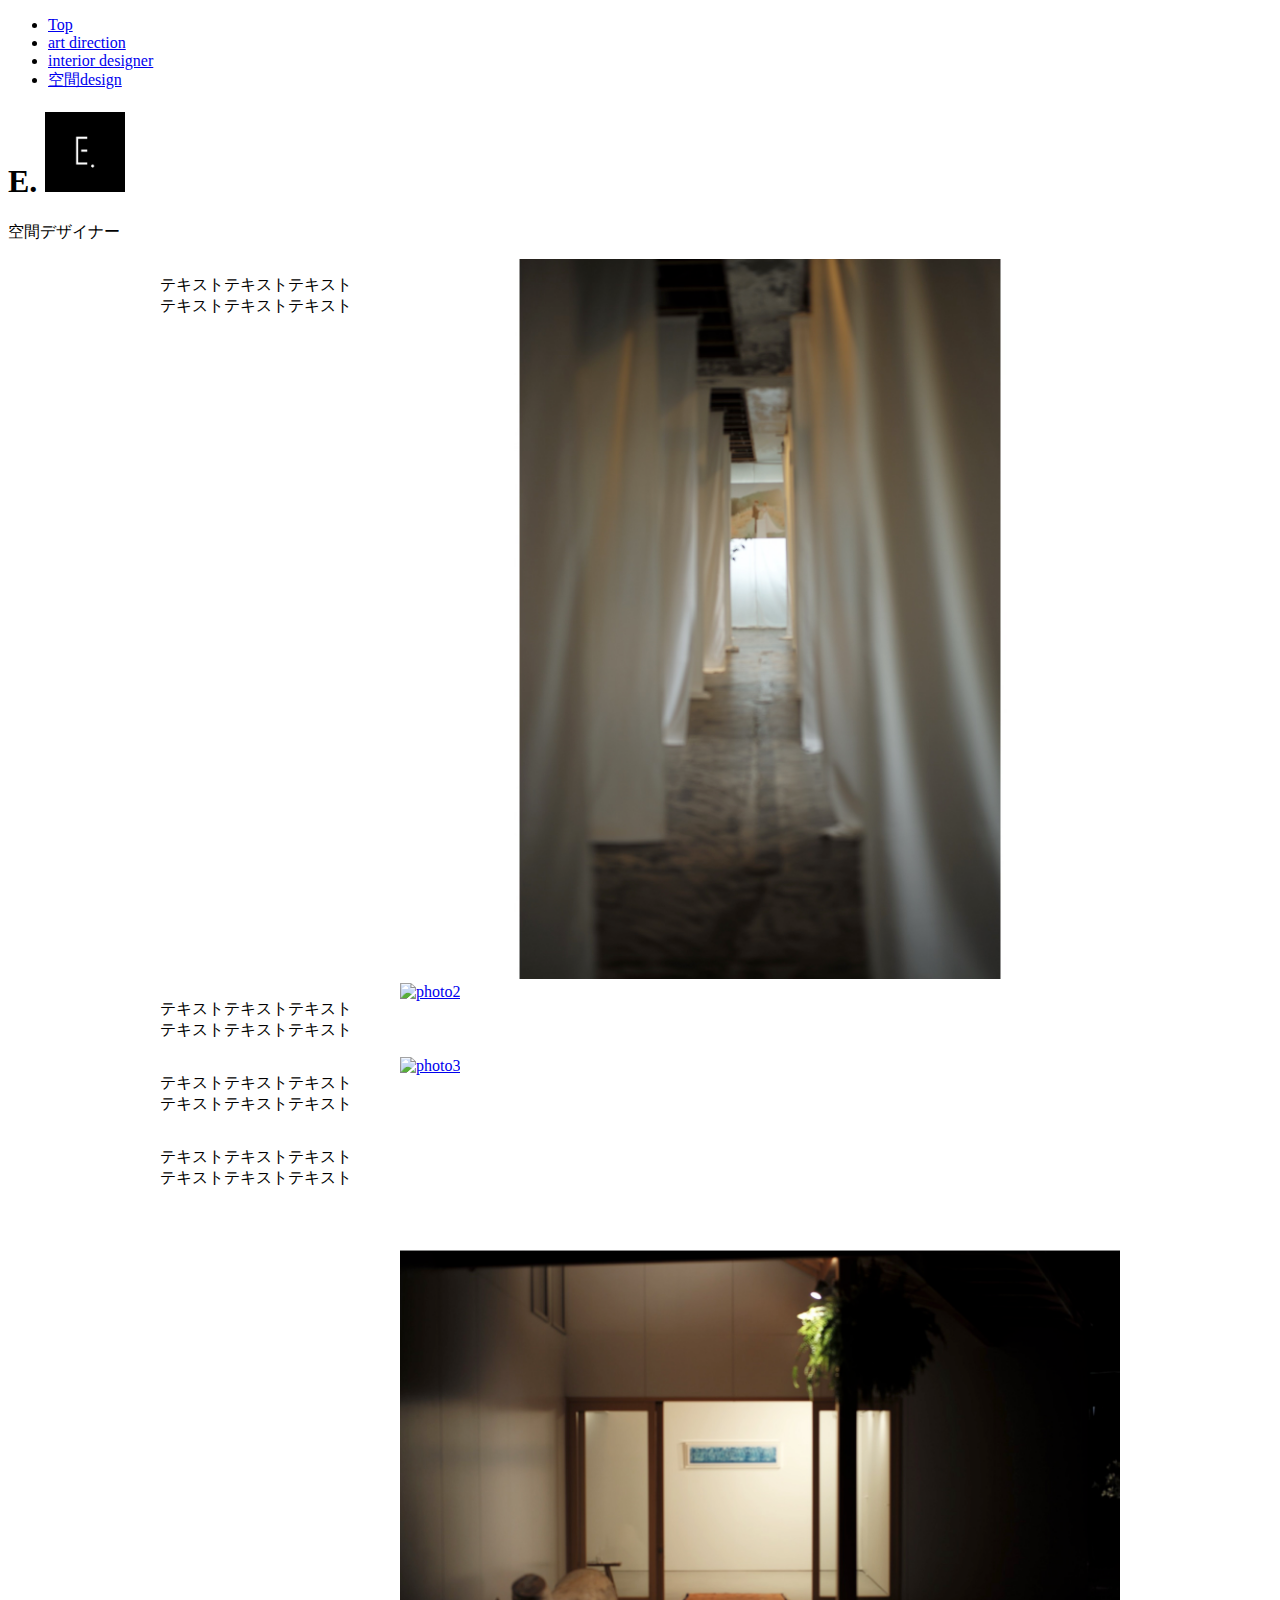
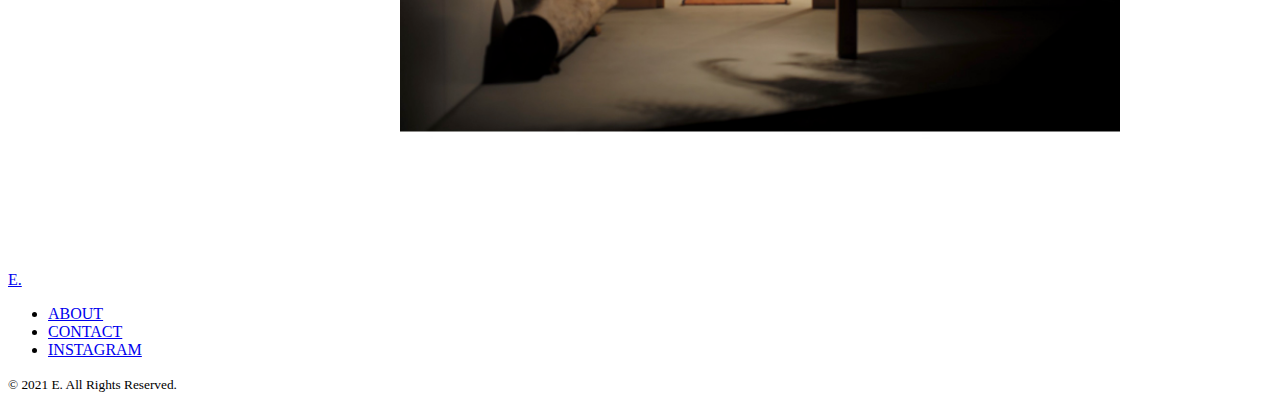
==== index.html @ 5dce8f26 "first-commit" ====
<!DOCTYPE html>
<html lang="ja">
<head>
  <meta charset="UTF-8">
  <meta http-equiv="X-UA-Compatible" content="IE=edge">
  <meta name="viewport" content="width=device-width, initial-scale=1.0">
  <title>E.</title>
  <link rel="stylesheet" href="https://unpkg.com/ress/dist/ress.min.css">
  <link rel="stylesheet" href="css/style.css">
  <link rel="stylesheet" href="css/pure-drawer-new.css">
</head>
<body>
  <header id="header">
    <div class="h-container">
      <nav class="header-nav">
        <ul>
          <li>
            <a href="#">Top</a>
          </li>
          <li>
            <a href="#">art direction</a>
          </li>
          <li>
            <a href="#">interior designer</a>
          </li>
          <li>
            <a href="#">空間design</a>
          </li>
        </ul>
      </nav>
    </div>
  </header>
  <!-- ・/.header -->

  <main id="main">
    <div class="logo-container">
      <h1 class="logo">
        <span class="screen-reader-text">E.</span>
        <a href="index.html"><img src="images/top/logo.png" alt="E." width="80px"></a>
      </h1>
    </div>
    <section class="main-wrap">
      <div class="main-container">
        <div class="occupation_location">
          <p class="occupation">
            空間デザイナー
          </p>
        </div>
        <div class="main-item-container">
          <div class="main-item">
            <p class=product-text>
              テキストテキストテキスト
              <br>
              <span>テキストテキストテキスト</span>
            </p>
            <div class="main-photo">
              <a href="#">
                <img src="images/E.01.png" alt="photo1" width="100%">
              </a>
            </div>
          </div>
          <div class="main-item">
            <p class=product-text>
              テキストテキストテキスト
              <br>
              <span>テキストテキストテキスト</span>
            </p>
            <div class="main-photo">
              <a href="#">
                <img src="images/E.02.png" alt="photo2" width="100%">
              </a>
            </div>
          </div>
          <div class="main-item">
            <p class=product-text>
              テキストテキストテキスト
              <br>
              <span>テキストテキストテキスト</span>
            </p>
            <div class="main-photo">
              <a href="#">
                <img src="images/E.03.png" alt="photo3" width="100%">
              </a>
            </div>
          </div>
          <div class="main-item">
            <p class=product-text>
              テキストテキストテキスト
              <br>
              <span>テキストテキストテキスト</span>
            </p>
            <div class="main-photo">
              <a href="#">
                <img src="images/E.04.png" alt="photo4" width="100%">
              </a>
            </div>
          </div>
        </div>
      </div>
    </section>
  </main>
  <!-- ・/.main -->

  <footer id="footer">
    <div class="gallery-information">
      <div class="footer-left">
        <p class="title">
          <a href="index.html">E.</a>
        </p>
      </div>
      <div class="footer-right">
        <ul class="footer-nav">
          <li>
            <a href="#">ABOUT</a>
          </li>
          <li>
            <a href="#">CONTACT</a>
          </li>
          <li>
            <a href="#">INSTAGRAM</a>
          </li>
        </ul>
        <p class="copyright"><small>&copy; 2021 E. All Rights Reserved.</small></p>
      </div>
    </div>
  </footer>
</body>
</html>
---- css/style.css ----
.main-item{
  overflow: hidden;
  margin: 0 auto;
  width: 960px;
}

.product-text{
  float: left;
  width: 25%;
  background-color: #fff;
}

.main-photo{
  float: right;
  width: 75%;
  background-color: #fff;
}
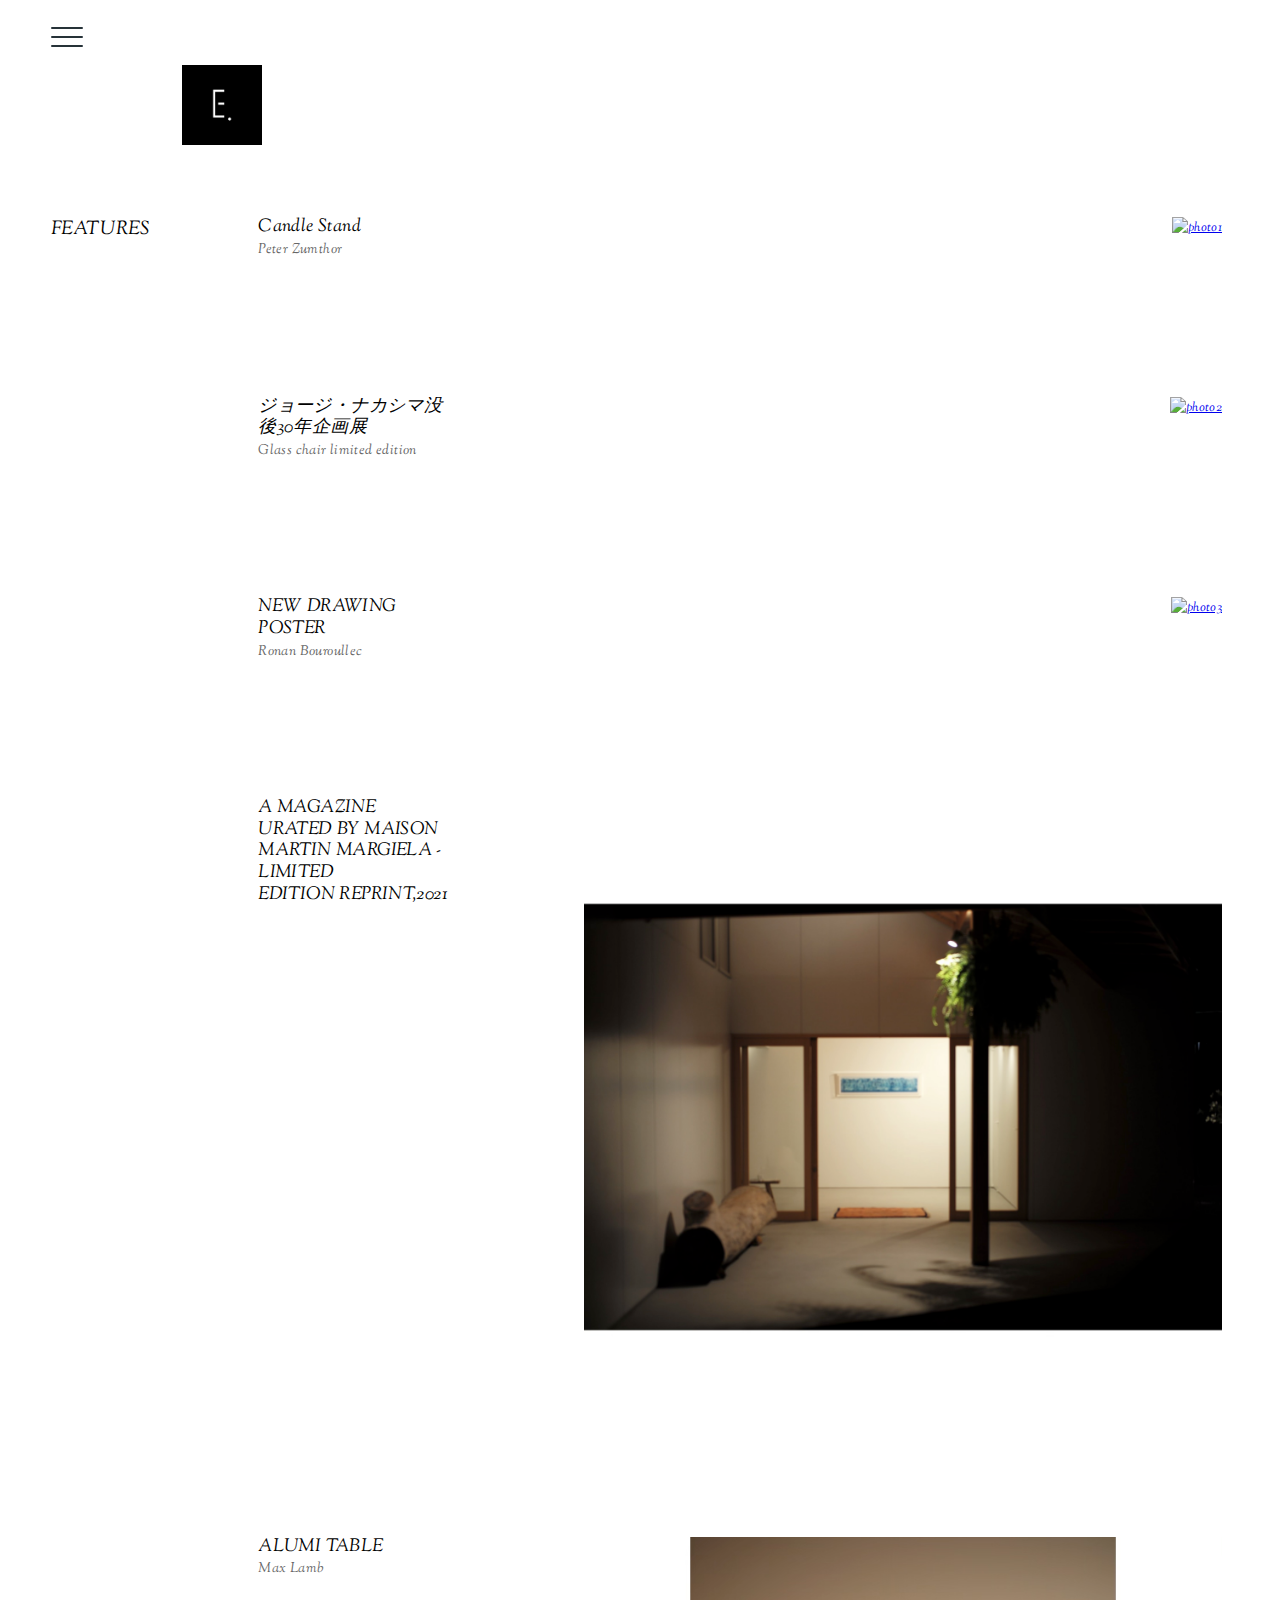
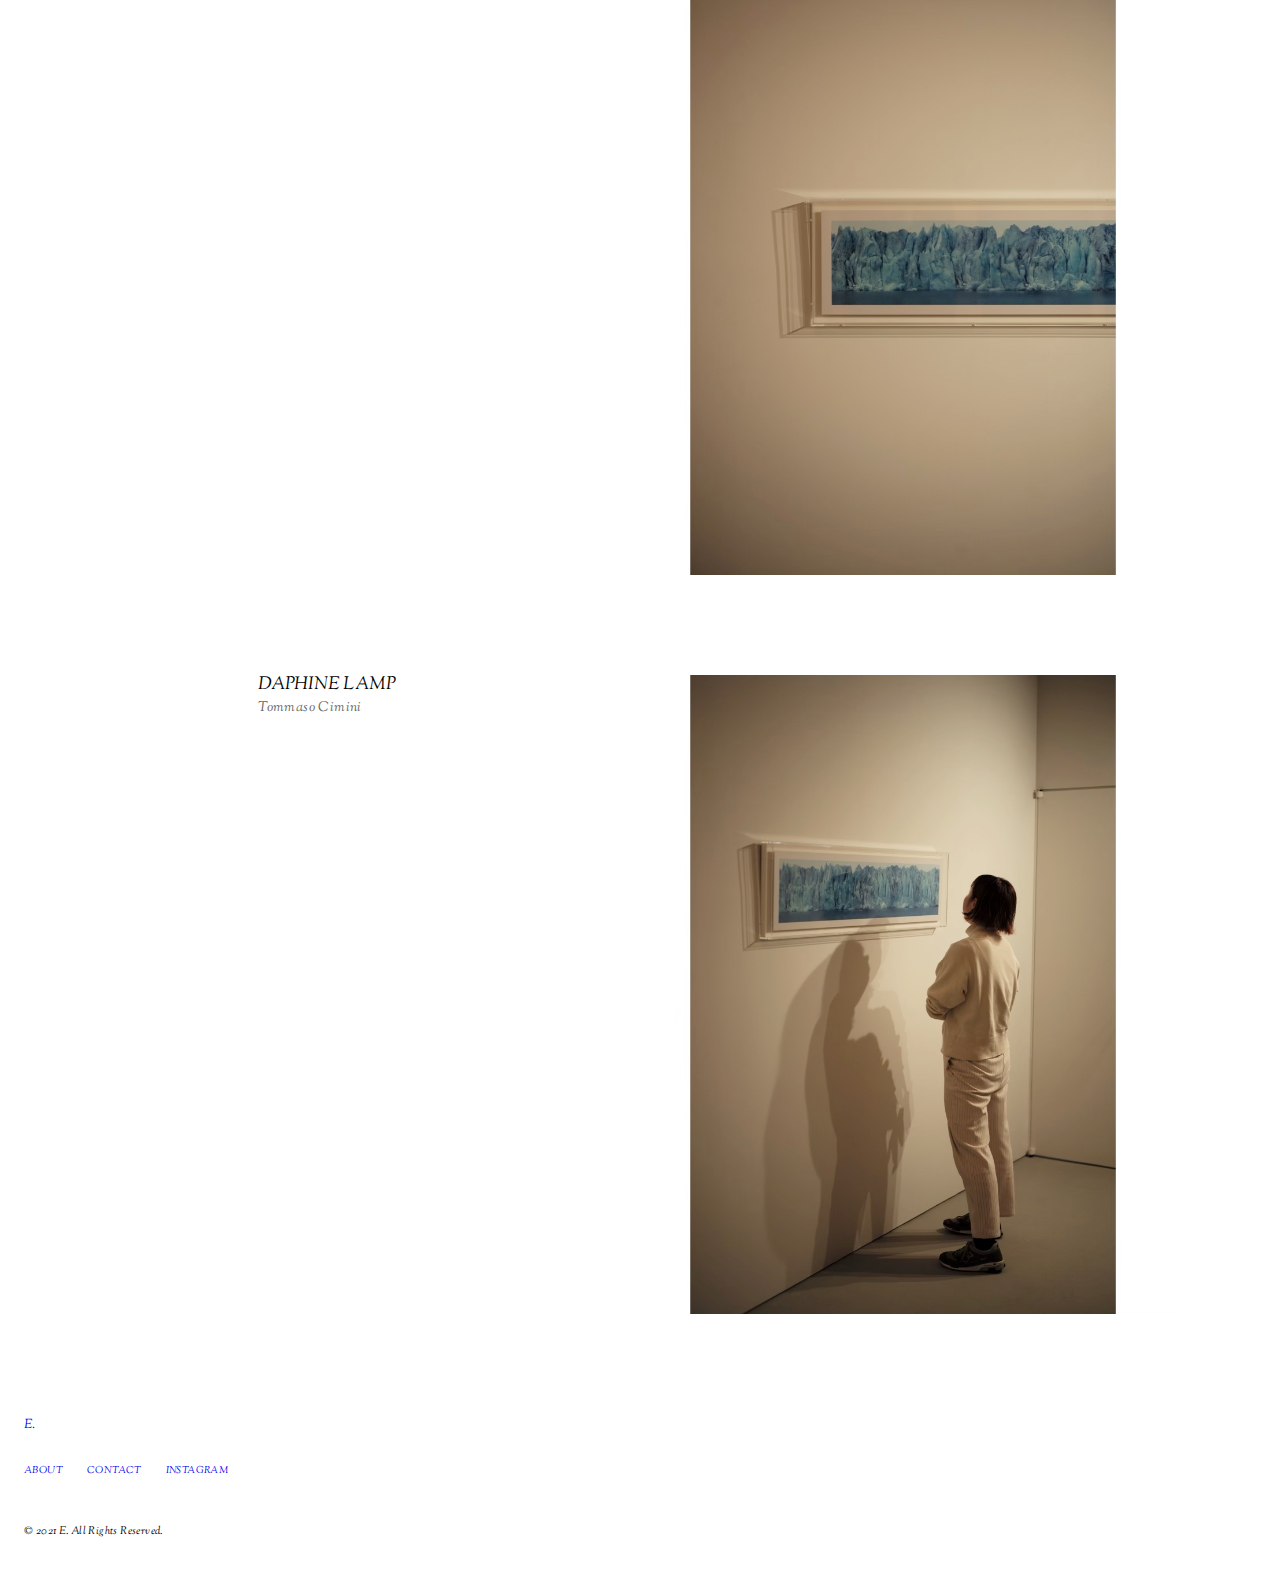
==== commit b69c52f6: "TOPページ作成開始" ====
--- a/index.html
+++ b/index.html
@@ -7,24 +7,32 @@
   <title>E.</title>
   <link rel="stylesheet" href="https://unpkg.com/ress/dist/ress.min.css">
   <link rel="stylesheet" href="css/style.css">
-  <link rel="stylesheet" href="css/pure-drawer-new.css">
+  <link rel="preconnect" href="https://fonts.googleapis.com">
+  <link rel="preconnect" href="https://fonts.gstatic.com" crossorigin>
+  <link href="https://fonts.googleapis.com/css2?family=Sorts+Mill+Goudy&display=swap" rel="stylesheet">
 </head>
 <body>
-  <header id="header">
+  <header class="header">
     <div class="h-container">
       <nav class="header-nav">
-        <ul>
+        <button type="button" class="js-button-hamburger button-hamburger" aria-controls="global-nav"
+          aria-expanded="false">
+          <span class="hamburger">
+            <span class="screen-reader-text">メニューを開閉する</span>
+          </span>
+        </button>
+        <ul class="global-nav">
           <li>
-            <a href="#">Top</a>
+            <a href="index.html">TOP</a>
           </li>
           <li>
-            <a href="#">art direction</a>
+            <a href="art-direction.html">ART DIRECTION</a>
           </li>
           <li>
-            <a href="#">interior designer</a>
+            <a href="#">INTERIOR DESIGN</a>
           </li>
           <li>
-            <a href="#">空間design</a>
+            <a href="#">空間DESIGN</a>
           </li>
         </ul>
       </nav>
@@ -43,27 +51,27 @@
       <div class="main-container">
         <div class="occupation_location">
           <p class="occupation">
-            空間デザイナー
+            FEATURES
           </p>
         </div>
         <div class="main-item-container">
           <div class="main-item">
             <p class=product-text>
-              テキストテキストテキスト
+              Candle Stand
               <br>
-              <span>テキストテキストテキスト</span>
+              <span>Peter Zumthor</span>
             </p>
             <div class="main-photo">
               <a href="#">
-                <img src="images/E.01.png" alt="photo1" width="100%">
+                <img src="images/e.sarada-1.jpg" alt="photo1" width="100%">
               </a>
             </div>
           </div>
           <div class="main-item">
             <p class=product-text>
-              テキストテキストテキスト
+              ジョージ・ナカシマ没後30年企画展
               <br>
-              <span>テキストテキストテキスト</span>
+              <span>Glass chair limited edition</span>
             </p>
             <div class="main-photo">
               <a href="#">
@@ -73,9 +81,9 @@
           </div>
           <div class="main-item">
             <p class=product-text>
-              テキストテキストテキスト
+              NEW DRAWING POSTER
               <br>
-              <span>テキストテキストテキスト</span>
+              <span>Ronan Bouroullec</span>
             </p>
             <div class="main-photo">
               <a href="#">
@@ -85,13 +93,39 @@
           </div>
           <div class="main-item">
             <p class=product-text>
-              テキストテキストテキスト
+              A MAGAZINE
               <br>
-              <span>テキストテキストテキスト</span>
+              URATED BY MAISON MARTIN MARGIELA - LIMITED
+              <br>
+              EDITION REPRINT,2021
             </p>
             <div class="main-photo">
               <a href="#">
                 <img src="images/E.04.png" alt="photo4" width="100%">
+              </a>
+            </div>
+          </div>
+          <div class="main-item">
+            <p class=product-text>
+              ALUMI TABLE
+              <br>
+              <span>Max Lamb</span>
+            </p>
+            <div class="main-photo">
+              <a href="#">
+                <img src="images/E.05.png" alt="photo5" width="100%">
+              </a>
+            </div>
+          </div>
+          <div class="main-item">
+            <p class=product-text>
+              DAPHINE LAMP
+              <br>
+              <span>Tommaso Cimini</span>
+            </p>
+            <div class="main-photo">
+              <a href="#">
+                <img src="images/E.06.png" alt="photo6" width="100%">
               </a>
             </div>
           </div>
@@ -101,14 +135,14 @@
   </main>
   <!-- ・/.main -->
 
-  <footer id="footer">
+  <footer class="footer">
     <div class="gallery-information">
       <div class="footer-left">
         <p class="title">
           <a href="index.html">E.</a>
         </p>
       </div>
-      <div class="footer-right">
+      <div class="footer-left">
         <ul class="footer-nav">
           <li>
             <a href="#">ABOUT</a>
@@ -124,5 +158,8 @@
       </div>
     </div>
   </footer>
+  <script src="https://code.jquery.com/jquery-1.12.4.min.js"
+    integrity="sha256-ZosEbRLbNQzLpnKIkEdrPv7lOy9C27hHQ+Xp8a4MxAQ=" crossorigin="anonymous"></script>
+  <script src="js/common.js"></script>
 </body>
 </html>--- a/css/style.css
+++ b/css/style.css
@@ -1,18 +1,324 @@
+@charset "utf-8";
+
+*{
+	margin:0;
+	padding:0;
+	border:0;
+}
+
+/** body **/
+body {
+	/* -webkit-text-size-adjust: 100%; */
+	/* -webkit-font-smoothing: antialiased !important; */
+	font-size:13px;
+	font-family:"Sorts Mill Goudy", "AdobeGaramondW01-Regula","ヒラギノ明朝 ProN W3","HiraMinProN-W3","HG明朝E","ＭＳ Ｐ明朝","MS PMincho","MS 明朝",serif;
+  font-style: italic;
+	letter-spacing:0.03em;
+	line-height:1.8;
+	color: #000;
+	background-color:#FFFFFF;
+	height: 100%;
+	min-height:500px; 
+	margin: 0;
+	padding: 0px;
+	width:100%;
+}
+
+.h-container{
+  position: fixed;
+  display: block;
+  width: 100%;
+  background-color: #fff;
+}
+
+.header {
+  position: fixed;
+  top: 0;
+  right: 0;
+  left: 0;
+  padding: 2em 0;
+  /* border-bottom: 1px solid #e0e0e0; */
+  background-color: #fff;
+}
+
+/* Global Nav */
+.global-nav {
+  position: fixed;
+  top: 0;
+  right: 0;
+  bottom: 0;
+  left: 0;
+  padding: 3em;
+  width: 100%;
+  height: 120%;
+  background-color: #263238;
+  list-style: none;
+  transition: transform .3s ease-in-out;
+  -webkit-transform: translateX(100%);
+     -ms-transform:translateX(100%);
+     transform: translateX(100%);
+}
+
+
+.global-nav li {
+  text-decoration: underline solid #90a4ae;
+}
+
+.global-nav li a {
+  display: block;
+  font-size: 1.2em;
+  padding: 1em;
+  color: #90a4ae;
+  text-decoration: none;
+}
+
+.global-nav li a:hover {
+  /* background-color: #212121; */
+  color: #fff;
+}
+
+.is-active-drawer .global-nav {
+  -webkit-transform: translateX(0);
+    -ms-transform: translateX(0);
+    transform: translateX(0);
+}
+
+/* Button */
+.button-hamburger {
+  position: absolute;
+  top: 0.8em;
+  left: 4%;
+  bottom: 0;
+  z-index: 1;
+  width: 32px;
+  height: 32px;
+  margin: auto 0;
+  border: 0;
+  outline: 0;
+  background-color: transparent;
+  cursor: pointer;
+  -webkit-appearance: none;
+      -moz-appearance: none; 
+           appearance: none;
+}
+
+.hamburger {
+  position: absolute;
+  top: 0;
+  right: 0;
+  bottom: 0;
+  left: 0;
+  display: block;
+  width: 32px;
+  height: 2px;
+  margin: auto;
+  border-radius: 4px;
+  background-color: #263238;
+}
+
+.hamburger:before,
+.hamburger:after {
+  position: absolute;
+  display: block;
+  width: 100%;
+  height: 100%;
+  border-radius: 4px;
+  background-color: inherit;
+  content: '';
+  transition: transform .2s ease-in-out;
+}
+
+.is-active-drawer .hamburger {
+  background-color: transparent;
+}
+
+.is-active-drawer .hamburger:before,
+.is-active-drawer .hamburger:after {
+  top: 0;
+  background-color: #90a4ae; 
+}
+
+.is-active-drawer .hamburger:before {
+  -webkit-transform :rotate(-45deg);
+    -ms-transform: rotate(-45deg);
+      transform: rotate(-45deg);
+}
+
+.is-active-drawer .hamburger:after {
+  -webkit-transform: rotate(45deg);
+    -ms-transform: rotate(45deg);
+      transform: rotate(45deg);
+}
+
+.hamburger:before {
+  top: -9px;
+}
+
+.hamburger:after {
+  top: 9px;
+}
+
+.logo {
+  padding-top: 2.5em;
+  margin-left: 0.65em;
+  margin-bottom: 0.85em;
+}
+
+
+
+.occupation {
+  font-size: 1.2em;
+  font-style: italic;
+  line-height: 1.8;
+  letter-spacing: 0.03em;
+  /* background-color: red; */
+  padding-left: 1em;
+}
+
+.main-item-container {
+  margin-top: 2.5em;
+}
+
 .main-item{
+    margin: 0 auto 100px;
+    width: 100%;
+  }
+
+  .product-text{
+    font-size: 1.2em;
+    font-style: italic;
+    line-height: 1.2;
+    text-align: left;
+    /* background-color: blue; */
+    padding-left: 1em;
+    margin-bottom: 2.5em;
+  }
+
+  .main-photo {
+    margin: 0 auto ;
+  }
+
+  span {
+    font-size: 0.75em;
+    font-style: italic;
+    color: #666;
+  }
+
+
+
+
+.img {
+  max-width: 100%;  /*  幅の最大値を親要素の幅に合わせる */
+  height: auto; /*  縦横比を維持する */
+}
+
+.gallery-information {
+  margin-left: 24px;
+}
+
+.footer-nav {
   overflow: hidden;
-  margin: 0 auto;
-  width: 960px;
-}
-
-.product-text{
+}
+
+.footer-nav li {
+  font-size: 0.75em;
+  margin-right: 24px;
+  text-decoration: none;
   float: left;
-  width: 25%;
-  background-color: #fff;
-}
-
-.main-photo{
-  float: right;
-  width: 75%;
-  background-color: #fff;
-}
-
+}
+
+/* 画面サイズが 768px 以上の時に適用されるスタイル */
+@media screen and (min-width: 768px) {
+
+  .main-container {
+    overflow: hidden;
+    margin: 0 auto ;
+    width: 95%;
+  }
+  
+  .occupation_location {
+    font-size: 1.2em;
+    float: left;
+    width: 10%;
+    background-color: #fff;
+    text-align: left;
+    padding-top: 1.8em;
+  }
+
+  .main-item-container {
+     float: right;
+    width: 85%;
+    height: 100%;
+    text-align: right;
+  }
+
+  .logo {
+    padding-top: 2.5em;
+    margin-left:7em;
+    margin-bottom: 0.85em;
+  }
+
+  .main-item{
+    overflow: hidden;
+    margin: 0 auto ;
+    width: 95%;
+    margin-bottom: 7em;
+  }
+
+  .product-text{
+    font-size: 18px;
+    float: left;
+    width: 20%;
+    background-color: #fff;
+    text-align: left;
+  }
+
+  .main-photo{
+    float: right;
+    width: 65%;
+    height: 100%;
+    text-align: right;
+    display: block;
+    /* background-color: #fff; */
+  }
+
+}
+
+.title {
+  margin-bottom: 2em;
+}
+
+.footer-nav {
+  list-style: none;
+  margin-bottom: 3em;
+}
+
+.title a {
+  text-decoration: none;
+}
+
+.title a:hover {
+  text-decoration: underline;
+}
+
+.footer-nav li a {
+  text-decoration: none;
+}
+
+.footer-nav li a:hover {
+  text-decoration: underline;
+}
+
+.copyright {
+  margin-bottom: 2em;
+}
+
+
+/* -- Accesivility -- */
+.screen-reader-text {
+  position: absolute;
+  overflow: hidden;
+  width: 1px;
+  height: 1px;
+  clip: rect(1px, 1px, 1px, 1px);
+}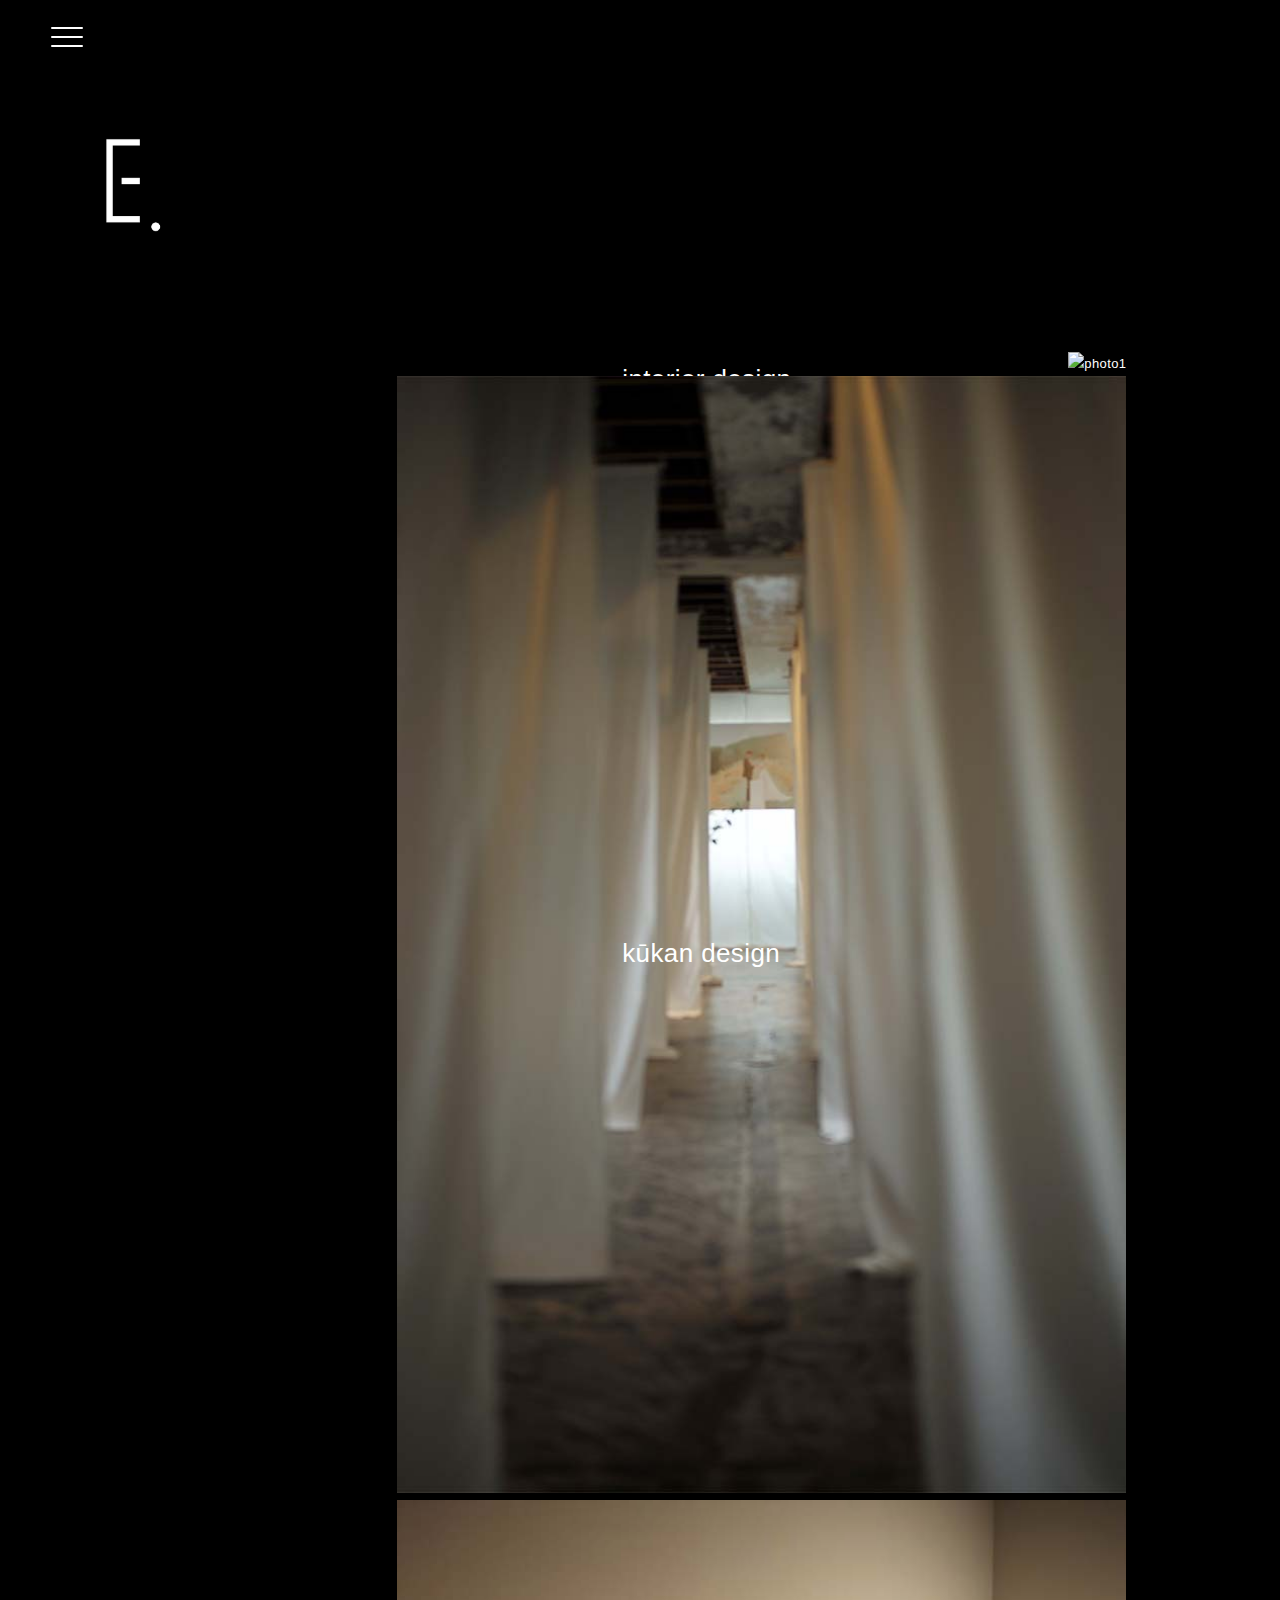
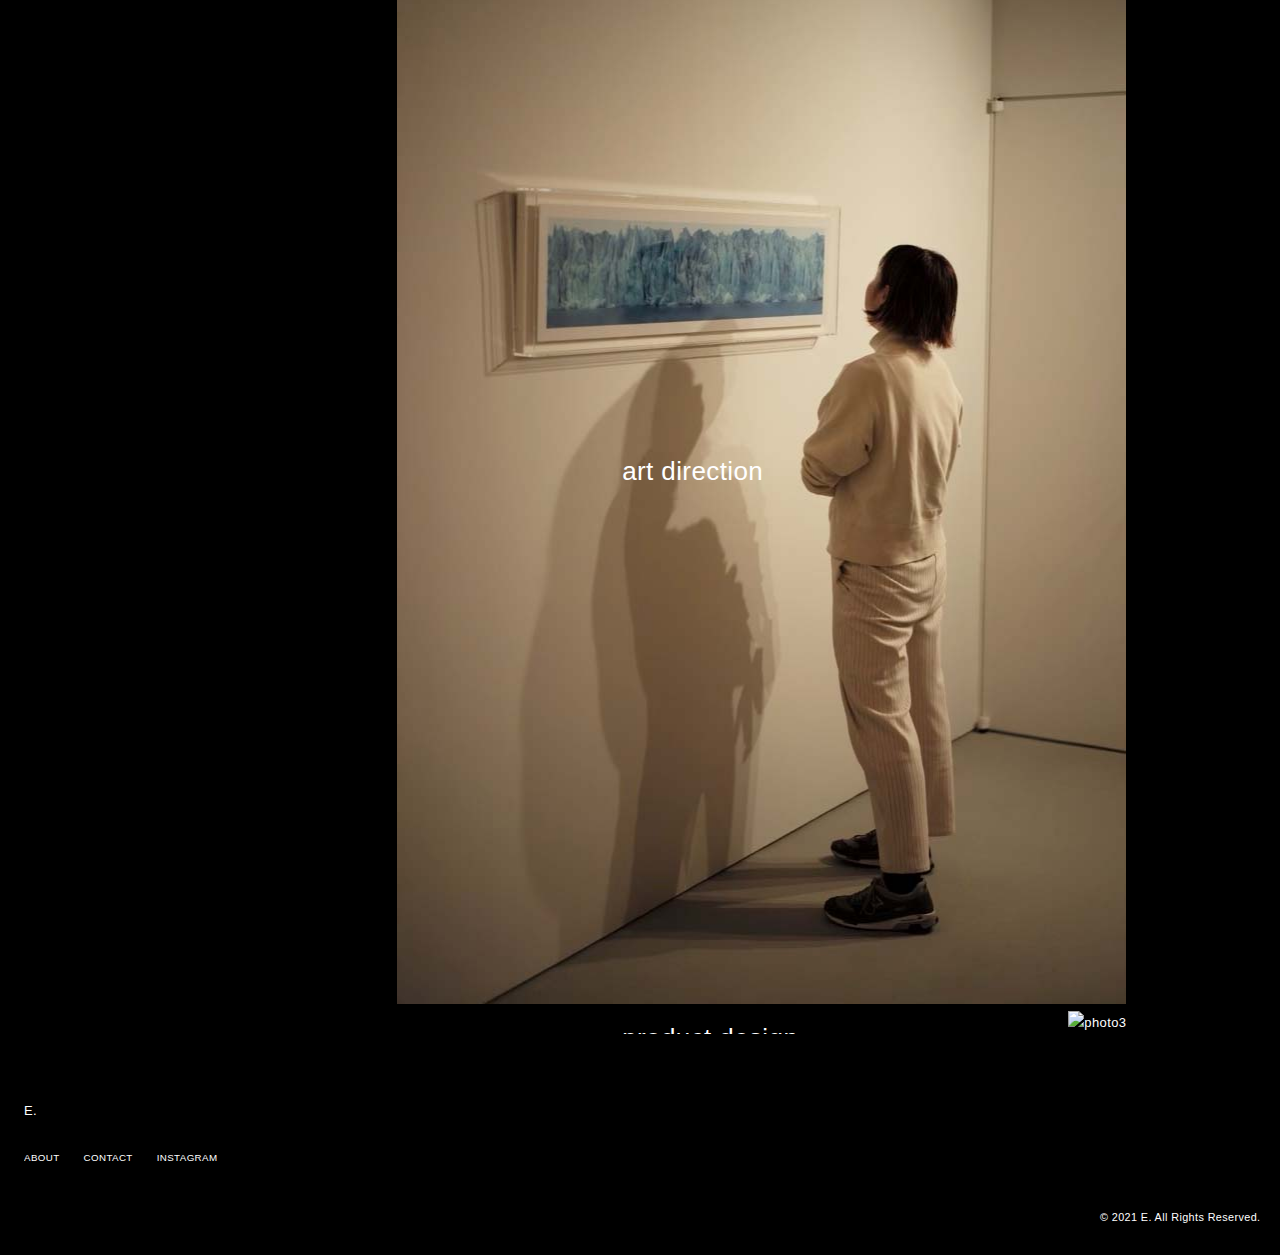
==== commit 769319fe: "TOPページ完成" ====
--- a/index.html
+++ b/index.html
@@ -5,11 +5,13 @@
   <meta http-equiv="X-UA-Compatible" content="IE=edge">
   <meta name="viewport" content="width=device-width, initial-scale=1.0">
   <title>E.</title>
+  <link rel="icon" type="image/png" href="images/top/main.png">
   <link rel="stylesheet" href="https://unpkg.com/ress/dist/ress.min.css">
   <link rel="stylesheet" href="css/style.css">
   <link rel="preconnect" href="https://fonts.googleapis.com">
   <link rel="preconnect" href="https://fonts.gstatic.com" crossorigin>
-  <link href="https://fonts.googleapis.com/css2?family=Sorts+Mill+Goudy&display=swap" rel="stylesheet">
+  <link href="https://fonts.googleapis.com/css2?family=Amiri&display=swap" rel="stylesheet">
+  <link href="https://fonts.googleapis.com/css2?family=Roboto&display=swap" rel="stylesheet">
 </head>
 <body>
   <header class="header">
@@ -21,20 +23,38 @@
             <span class="screen-reader-text">メニューを開閉する</span>
           </span>
         </button>
-        <ul class="global-nav">
-          <li>
-            <a href="index.html">TOP</a>
-          </li>
-          <li>
-            <a href="art-direction.html">ART DIRECTION</a>
-          </li>
-          <li>
-            <a href="#">INTERIOR DESIGN</a>
-          </li>
-          <li>
-            <a href="#">空間DESIGN</a>
-          </li>
-        </ul>
+        <div class="global-nav">
+          <ul>
+            <li>
+              <a href="index.html">TOP</a>
+            </li>
+            <li>
+              <a href="page/art-direction/art-direction.html">ART DIRECTION</a>
+            </li>
+            <li>
+              <a href="page/interior-design/interior-design.html">INTERIOR DESIGN</a>
+            </li>
+            <li>
+              <a href="page/kukan-design/kukan-design.html">Kūkan DESIGN</a>
+            </li>
+            <li>
+              <a href="page/product-design/product-design.html">PRODUCT DESIGN</a>
+            </li>
+          </ul>
+          <div class="nav-footer">
+            <ul>
+              <li>
+                <a href="about.html">ABOUT</a>
+              </li>
+              <li>
+                <a href="mailto:taichi.8120@i.softbank.jp">CONTACT</a>
+              </li>
+              <li>
+                <a href="https://instagram.com/taiakimone?utm_medium=copy_link" target="_blank">INSTAGRAM</a>
+              </li>
+            </ul>
+          </div>
+        </div>
       </nav>
     </div>
   </header>
@@ -49,84 +69,42 @@
     </div>
     <section class="main-wrap">
       <div class="main-container">
-        <div class="occupation_location">
+        <!-- <div class="occupation_location">
           <p class="occupation">
-            FEATURES
+            Kūkan stylist
           </p>
-        </div>
+        </div> -->
         <div class="main-item-container">
           <div class="main-item">
             <p class=product-text>
-              Candle Stand
-              <br>
-              <span>Peter Zumthor</span>
+              interior design
             </p>
             <div class="main-photo">
-              <a href="#">
-                <img src="images/e.sarada-1.jpg" alt="photo1" width="100%">
-              </a>
+              <img src="images/id-photo/sarada/e.sarada-2.jpg" alt="photo1" width="100%">
             </div>
           </div>
           <div class="main-item">
             <p class=product-text>
-              ジョージ・ナカシマ没後30年企画展
-              <br>
-              <span>Glass chair limited edition</span>
+              kūkan design
             </p>
             <div class="main-photo">
-              <a href="#">
-                <img src="images/E.02.png" alt="photo2" width="100%">
-              </a>
+              <img src="images/kd-photo/gallery-wedding/e.01.jpg" alt="photo2" width="100%">
             </div>
           </div>
           <div class="main-item">
             <p class=product-text>
-              NEW DRAWING POSTER
-              <br>
-              <span>Ronan Bouroullec</span>
+              art direction
             </p>
             <div class="main-photo">
-              <a href="#">
-                <img src="images/E.03.png" alt="photo3" width="100%">
-              </a>
+              <img src="images/ad-photo/e.06.jpg" alt="photo3" width="100%">
             </div>
           </div>
           <div class="main-item">
             <p class=product-text>
-              A MAGAZINE
-              <br>
-              URATED BY MAISON MARTIN MARGIELA - LIMITED
-              <br>
-              EDITION REPRINT,2021
+              product design
             </p>
             <div class="main-photo">
-              <a href="#">
-                <img src="images/E.04.png" alt="photo4" width="100%">
-              </a>
-            </div>
-          </div>
-          <div class="main-item">
-            <p class=product-text>
-              ALUMI TABLE
-              <br>
-              <span>Max Lamb</span>
-            </p>
-            <div class="main-photo">
-              <a href="#">
-                <img src="images/E.05.png" alt="photo5" width="100%">
-              </a>
-            </div>
-          </div>
-          <div class="main-item">
-            <p class=product-text>
-              DAPHINE LAMP
-              <br>
-              <span>Tommaso Cimini</span>
-            </p>
-            <div class="main-photo">
-              <a href="#">
-                <img src="images/E.06.png" alt="photo6" width="100%">
-              </a>
+              <img src="images/id-photo/sarada/e.sarada-2.jpg" alt="photo3" width="100%">
             </div>
           </div>
         </div>
@@ -145,16 +123,16 @@
       <div class="footer-left">
         <ul class="footer-nav">
           <li>
-            <a href="#">ABOUT</a>
+            <a href="about.html">ABOUT</a>
           </li>
           <li>
-            <a href="#">CONTACT</a>
+            <a href="mailto:taichi.8120@i.softbank.jp">CONTACT</a>
           </li>
           <li>
-            <a href="#">INSTAGRAM</a>
+            <a href="https://instagram.com/taiakimone?utm_medium=copy_link" target="_blank">INSTAGRAM</a>
           </li>
         </ul>
-        <p class="copyright"><small>&copy; 2021 E. All Rights Reserved.</small></p>
+        <p class=" copyright"><small>&copy; 2021 E. All Rights Reserved.</small></p>
       </div>
     </div>
   </footer>
--- a/css/style.css
+++ b/css/style.css
@@ -5,30 +5,37 @@
 	padding:0;
 	border:0;
 }
-
+/* "Sorts Mill Goudy", */
 /** body **/
 body {
 	/* -webkit-text-size-adjust: 100%; */
 	/* -webkit-font-smoothing: antialiased !important; */
 	font-size:13px;
-	font-family:"Sorts Mill Goudy", "AdobeGaramondW01-Regula","ヒラギノ明朝 ProN W3","HiraMinProN-W3","HG明朝E","ＭＳ Ｐ明朝","MS PMincho","MS 明朝",serif;
-  font-style: italic;
+/* font-family: EB Garamond; */
+	/* font-family: 'Amiri',serif; */
+  font-family: 'Robot',sans-serif;
+  /* "AdobeGaramondW01-Regula","ヒラギノ明朝 ProN W3","HiraMinProN-W3","HG明朝E","ＭＳ Ｐ明朝","MS PMincho","MS 明朝",serif; */
+  /* font-style: italic; */
 	letter-spacing:0.03em;
 	line-height:1.8;
-	color: #000;
-	background-color:#FFFFFF;
+	color: #fff;
 	height: 100%;
 	min-height:500px; 
 	margin: 0;
 	padding: 0px;
 	width:100%;
+  background-color: #000;
+}
+
+.w-body {
+  background-color: #fff;
 }
 
 .h-container{
   position: fixed;
   display: block;
   width: 100%;
-  background-color: #fff;
+  /* background-color: #fff; */
 }
 
 .header {
@@ -38,6 +45,16 @@
   left: 0;
   padding: 2em 0;
   /* border-bottom: 1px solid #e0e0e0; */
+  background-color: #000;
+}
+
+.w-header {
+  position: fixed;
+  top: 0;
+  right: 0;
+  left: 0;
+  padding: 2em 0;
+  /* border-bottom: 1px solid #e0e0e0; */
   background-color: #fff;
 }
 
@@ -48,20 +65,22 @@
   right: 0;
   bottom: 0;
   left: 0;
-  padding: 3em;
+  padding: 5em;
   width: 100%;
   height: 120%;
   background-color: #263238;
-  list-style: none;
+  opacity: 0.96;
   transition: transform .3s ease-in-out;
   -webkit-transform: translateX(100%);
      -ms-transform:translateX(100%);
      transform: translateX(100%);
+  z-index: 5;
 }
 
 
 .global-nav li {
-  text-decoration: underline solid #90a4ae;
+  border-bottom: solid 0.5px #90a4ae;
+  list-style: none;
 }
 
 .global-nav li a {
@@ -82,6 +101,18 @@
     -ms-transform: translateX(0);
     transform: translateX(0);
 }
+.nav-footer {
+  margin-top: 2em;
+  
+}
+
+.nav-footer li {
+  float: left;
+  font-size: 0.75em;
+  list-style: none;
+  border: none;
+  text-decoration: none;
+}
 
 /* Button */
 .button-hamburger {
@@ -89,7 +120,7 @@
   top: 0.8em;
   left: 4%;
   bottom: 0;
-  z-index: 1;
+  z-index: 10;
   width: 32px;
   height: 32px;
   margin: auto 0;
@@ -113,7 +144,23 @@
   height: 2px;
   margin: auto;
   border-radius: 4px;
-  background-color: #263238;
+  /* background-color: #263238; */
+  background-color:#fff;
+}
+
+.w-hamburger {
+  position: absolute;
+  top: 0;
+  right: 0;
+  bottom: 0;
+  left: 0;
+  display: block;
+  width: 32px;
+  height: 2px;
+  margin: auto;
+  border-radius: 4px;
+  /* background-color: #263238; */
+  background-color:#000;
 }
 
 .hamburger:before,
@@ -128,7 +175,24 @@
   transition: transform .2s ease-in-out;
 }
 
+.w-hamburger:before,
+.w-hamburger:after {
+  position: absolute;
+  display: block;
+  width: 100%;
+  height: 100%;
+  border-radius: 4px;
+  background-color: inherit;
+  content: '';
+  transition: transform .2s ease-in-out;
+}
+
+
 .is-active-drawer .hamburger {
+  background-color: transparent;
+}
+
+.is-active-drawer .w-hamburger {
   background-color: transparent;
 }
 
@@ -138,65 +202,178 @@
   background-color: #90a4ae; 
 }
 
+.is-active-drawer .w-hamburger:before,
+.is-active-drawer .w-hamburger:after {
+  top: 0;
+  background-color: #90a4ae; 
+}
+
 .is-active-drawer .hamburger:before {
   -webkit-transform :rotate(-45deg);
     -ms-transform: rotate(-45deg);
       transform: rotate(-45deg);
 }
 
+.is-active-drawer .w-hamburger:before {
+  -webkit-transform :rotate(-45deg);
+    -ms-transform: rotate(-45deg);
+      transform: rotate(-45deg);
+}
+
 .is-active-drawer .hamburger:after {
   -webkit-transform: rotate(45deg);
     -ms-transform: rotate(45deg);
       transform: rotate(45deg);
 }
 
+.is-active-drawer .w-hamburger:after {
+  -webkit-transform: rotate(45deg);
+    -ms-transform: rotate(45deg);
+      transform: rotate(45deg);
+}
+
 .hamburger:before {
   top: -9px;
 }
 
+.w-hamburger:before {
+  top: -9px;
+}
+
 .hamburger:after {
   top: 9px;
 }
 
+.w-hamburger:after {
+  top: 9px;
+}
+
+/* .logo-container {
+  background-color: #fff;
+} */
+
+
 .logo {
+  /* padding-top: 2.5em;
+  margin-left: -0.1em;
+  margin-bottom: 0.85em; */
+  padding-top: 12%;
+  padding-left: -1%;
+}
+
+.w-logo {
+  background-color: #fff;
   padding-top: 2.5em;
-  margin-left: 0.65em;
+  margin-left: 0.5em;
   margin-bottom: 0.85em;
 }
 
-
-
-.occupation {
-  font-size: 1.2em;
+/* .w-logo-container {
+  background-color: #fff;
+} */
+
+
+/* MAIN */
+.w-main-container {
+  background-color: #fff;
+}
+
+.w-main-item-container{
+width: 95%;
+margin: 0 auto;
+background-color: #fff;
+}
+/* .occupation {
+  font-size: 1em; 
+  1.2emから変更
+  color: #fff;
   font-style: italic;
   line-height: 1.8;
   letter-spacing: 0.03em;
-  /* background-color: red; */
+  background-color: #000;
   padding-left: 1em;
+} */
+
+.w-occupation_location {
+  margin-bottom: 7em;
+  background-color:#fff;
+}
+
+.w-occupation {
+  color: #000;
+  margin-left: 1em;
 }
 
 .main-item-container {
   margin-top: 2.5em;
+  margin-bottom: 5em;
+  z-index: 1;
+}
+
+.item-container {
+  margin-top: 10em;
+  margin-bottom: 10em;
 }
 
 .main-item{
-    margin: 0 auto 100px;
+    position: relative;
+    margin: 0 auto;
     width: 100%;
-  }
-
-  .product-text{
-    font-size: 1.2em;
-    font-style: italic;
+    z-index: -1;
+    /* padding-bottom: 10em; */
+    /* background-color:#000; */
+}
+.w-main-item {
+    margin: 0 auto 20px;
+    width: 100%;
+    border-bottom: solid 1px #90a4ae;
+    background-color:#fff;
+}
+
+.product-text{
+    position: absolute;
+    font-size: 1.7em;
+    /* font-style: italic; */
     line-height: 1.2;
     text-align: left;
-    /* background-color: blue; */
+    /* background-color:#000; */
     padding-left: 1em;
     margin-bottom: 2.5em;
-  }
-
-  .main-photo {
+    top: 50%;
+    left: 25%;
+    z-index: 5;
+}
+
+.w-product-text {
+    font-size: 1.2em;
+    color: #000;
+    line-height: 1.2;
+    text-align: center;
+    /* margin-bottom: 2.5em; */
+    padding: 1.5em 0 5em 0;
+    background-color:#fff;
+}
+
+.main-photo {
+    position: relative;
     margin: 0 auto ;
-  }
+    background-color:#000;
+    z-index: 1;
+}
+
+.w-main-photo {
+  margin: 0 auto ;
+  background-color:#fff;
+}
+
+ .photo {
+   text-align: center;
+  }
+
+  .photo img {
+    width: 100%;
+  }
+
 
   span {
     font-size: 0.75em;
@@ -204,12 +381,22 @@
     color: #666;
   }
 
-
-
-
 .img {
   max-width: 100%;  /*  幅の最大値を親要素の幅に合わせる */
   height: auto; /*  縦横比を維持する */
+}
+
+.pagenation {
+  font-size: 1.2em;
+  color: #000;
+  text-align: center;
+  width: 100%;
+  margin: 0 auto;
+  margin-bottom: 10em;
+}
+
+.pagenation a {
+  color: #000;
 }
 
 .gallery-information {
@@ -230,61 +417,151 @@
 /* 画面サイズが 768px 以上の時に適用されるスタイル */
 @media screen and (min-width: 768px) {
 
+  .logo {
+  width: 240px;
+  padding-top: 2.5em;
+  /* margin-left: 0.05em; */
+  /* margin-bottom: 0.85em; */
+  padding-left: 1%;
+}
+
+.logo img {
+  width: 240px;
+}
+
+.w-main-wrap {
+  background-color: #fff;
+}
+
+/* pisition:relative   z-index: -1でハンバーガーメニューが隠れるのを防ぐ */
   .main-container {
+    position: relative;
     overflow: hidden;
     margin: 0 auto ;
     width: 95%;
+    background-color:#000;
+    z-index: -1;
+  }
+
+  .w-main-container {
+    overflow: hidden;
+    margin: 0 auto ;
+    padding-top: 2em;
+    width: 95%;
+    background-color:#fff;
   }
   
   .occupation_location {
-    font-size: 1.2em;
-    float: left;
-    width: 10%;
-    background-color: #fff;
-    text-align: left;
-    padding-top: 1.8em;
-  }
-
-  .main-item-container {
-     float: right;
-    width: 85%;
-    height: 100%;
-    text-align: right;
-  }
-
-  .logo {
-    padding-top: 2.5em;
-    margin-left:7em;
-    margin-bottom: 0.85em;
-  }
-
-  .main-item{
-    overflow: hidden;
-    margin: 0 auto ;
-    width: 95%;
-    margin-bottom: 7em;
-  }
-
-  .product-text{
-    font-size: 18px;
+    font-size: 1.4em;
     float: left;
     width: 20%;
     background-color: #fff;
     text-align: left;
-  }
-
-  .main-photo{
+    padding-top: 1.8em;
+    background-color:#000;
+  }
+
+  .w-occupation_location {
+    font-size: 1.2em;
+    float: left;
+    width: 25%;
+    color: #000;
+    text-align: left;
+    padding-top: 1.8em;
+    background-color:#fff;
+    /* ここが白い余白の原因 */
+  }
+
+  .main-item-container {
     float: right;
-    width: 65%;
+    width: 80%;
+    height: 100%;
+    margin-bottom: 5em;
+  }
+
+  .w-main-item-container {
+    float: right;
+    width: 70%;
+    height: 100%;
+    text-align: right;
+  }
+
+
+  .main-item{
+    position: relative;
+    overflow: hidden;
+    margin: 0 auto ;
+    width: 100%;
+  }
+
+  .w-main-item {
+    overflow: hidden;
+    margin: 0 auto ;
+    width: 95%;
+    margin-bottom: 2em;
+   
+  }
+
+  .product-text{
+    position: absolute;
+    font-size: 2em;
+    color:#fff;
+    top: 50%;
+    left: 33%;
+    z-index: 5;
+  }
+
+  .w-product-text {
+    font-size: 18px;
+    text-align: center;
+  }
+
+  .main-photo {
+    width: 75%;
     height: 100%;
     text-align: right;
     display: block;
-    /* background-color: #fff; */
-  }
-
+    background-color: #000;
+  }
+
+  .w-main-photo {
+    text-align: right;
+    display: block;
+    padding-top: 2.8em;
+  }
+
+  .photo {
+   text-align: center;
+  }
+
+  .photo img {
+    width: 80%;
+  }
+
+
+  .pagenation {
+  font-size: 1.2em;
+  color: #fff;
+  text-align: center;
+  width: 100%;
+  margin-bottom: 10em;
+  }
+
+  .copyright {
+  margin-bottom: 2em;
+  text-align: right;
+  padding-right: 1.5em;
+}
+
+}
+
+/* FOOTER */
+.footer a {
+  color: #fff;
 }
 
 .title {
+  /* color: #000; */
   margin-bottom: 2em;
 }
 
@@ -311,6 +588,15 @@
 
 .copyright {
   margin-bottom: 2em;
+}
+
+.w-footer {
+  color: #000;
+  background-color: #fff;
+}
+
+.w-footer a {
+  color: #000;
 }
 
 
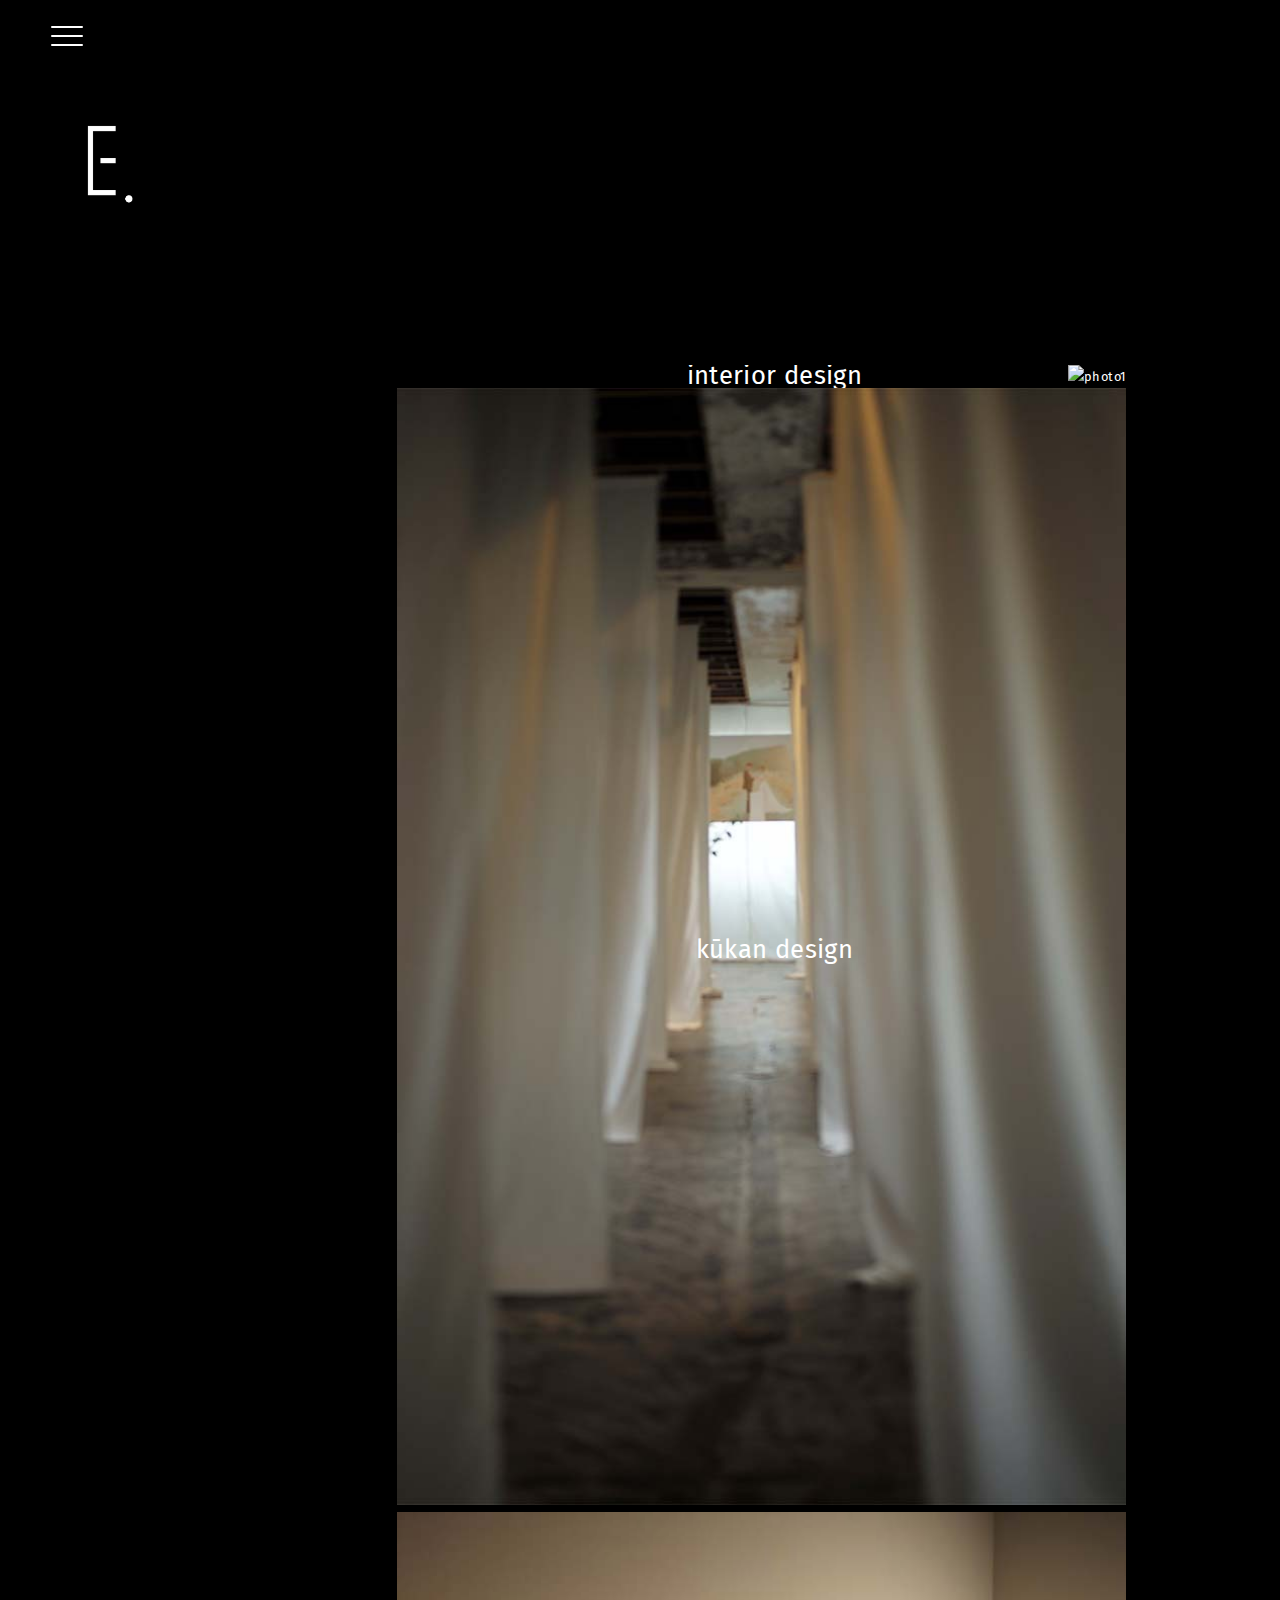
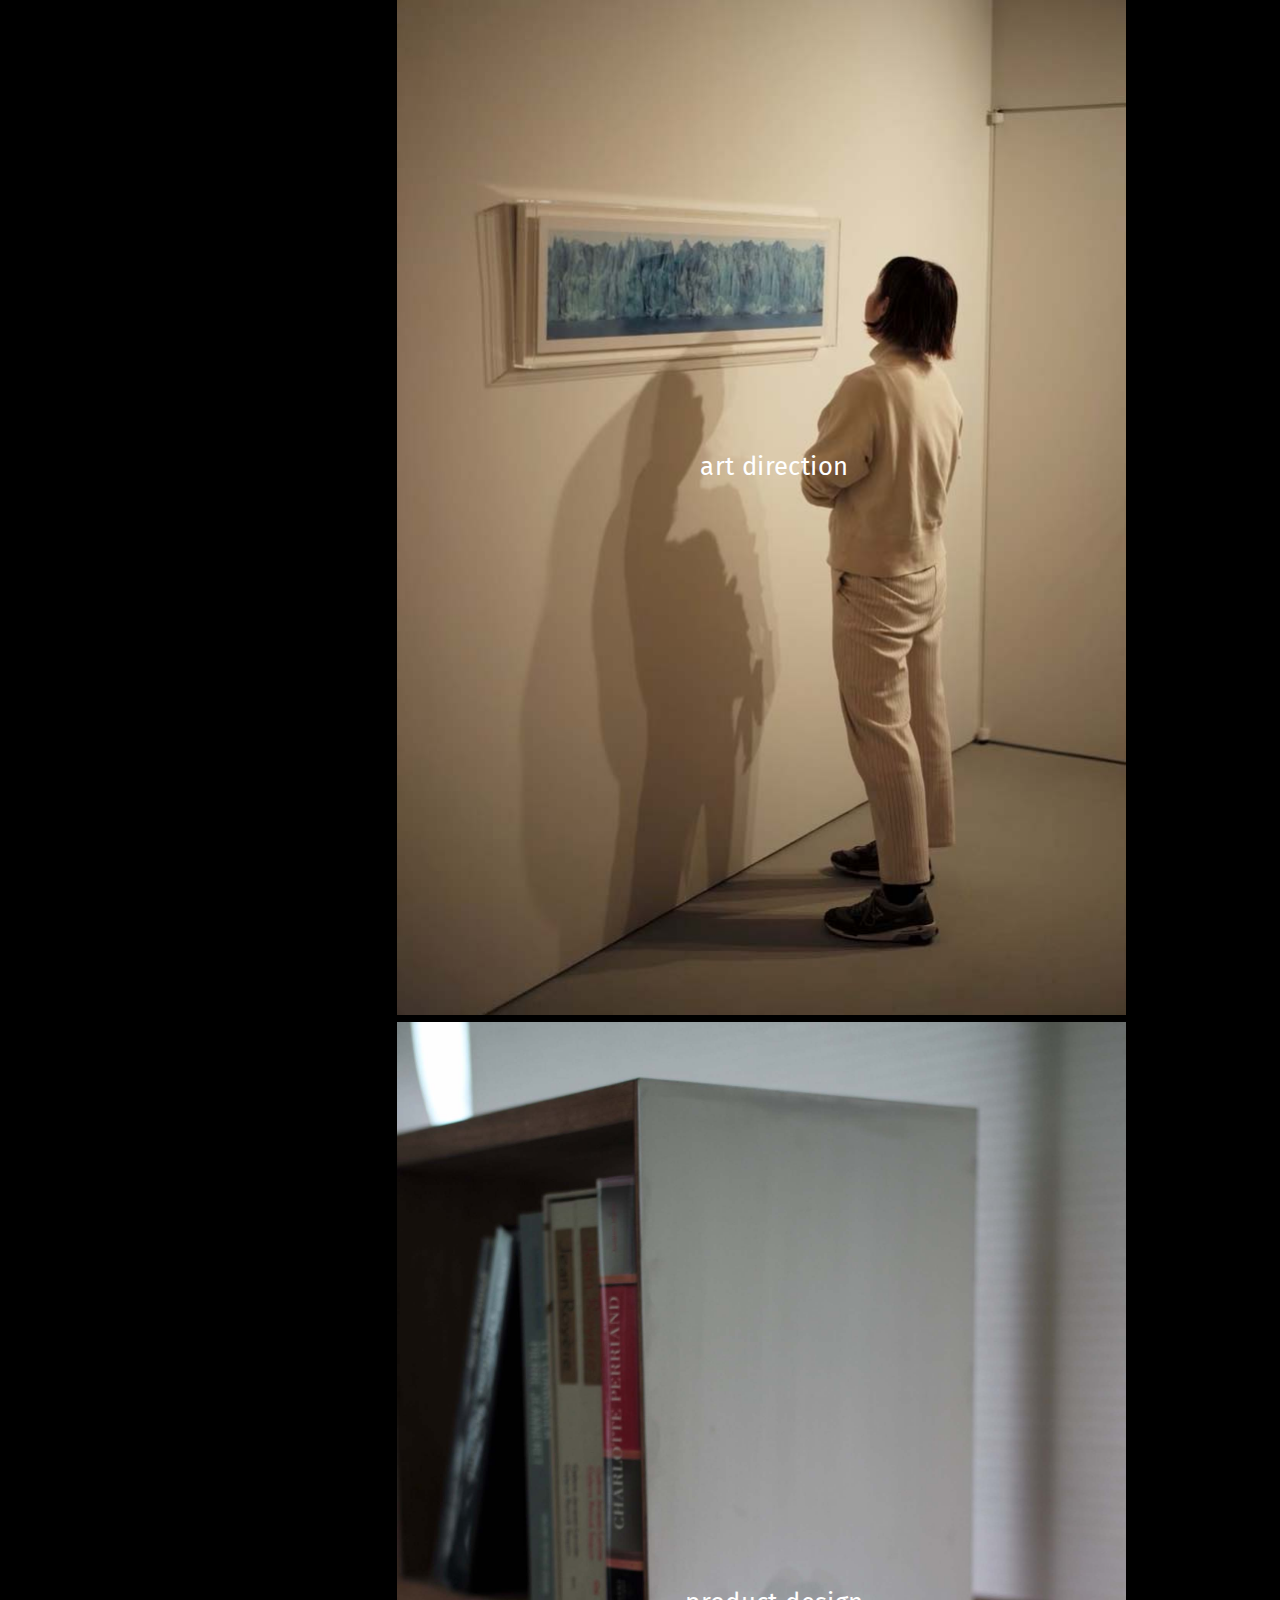
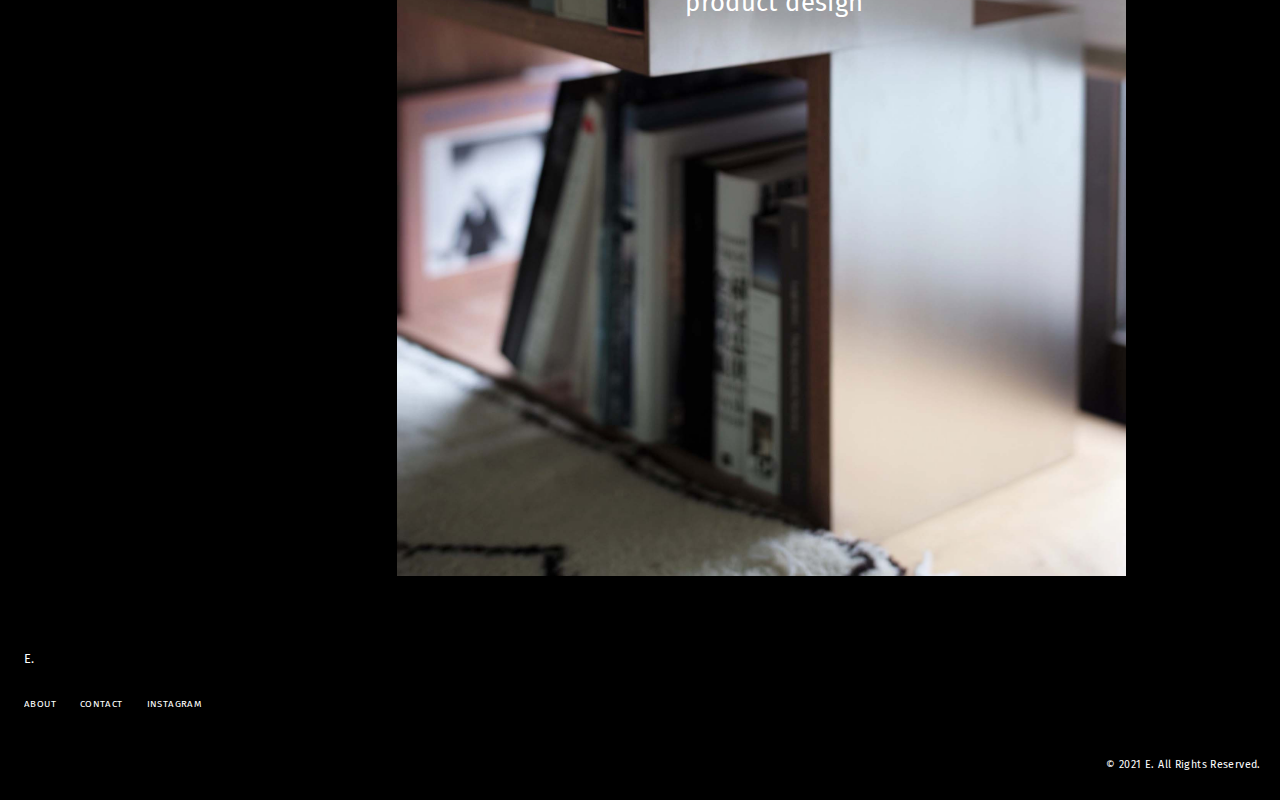
==== commit 30148989: "下層ページ作成" ====
--- a/index.html
+++ b/index.html
@@ -10,8 +10,7 @@
   <link rel="stylesheet" href="css/style.css">
   <link rel="preconnect" href="https://fonts.googleapis.com">
   <link rel="preconnect" href="https://fonts.gstatic.com" crossorigin>
-  <link href="https://fonts.googleapis.com/css2?family=Amiri&display=swap" rel="stylesheet">
-  <link href="https://fonts.googleapis.com/css2?family=Roboto&display=swap" rel="stylesheet">
+  <link href="https://fonts.googleapis.com/css2?family=Fira+Sans&display=swap" rel="stylesheet">
 </head>
 <body>
   <header class="header">
@@ -80,7 +79,7 @@
               interior design
             </p>
             <div class="main-photo">
-              <img src="images/id-photo/sarada/e.sarada-2.jpg" alt="photo1" width="100%">
+              <P><img src="images/id-photo/sarada/e.sarada-2.jpg" alt="photo1" width="100%"></p>
             </div>
           </div>
           <div class="main-item">
@@ -104,7 +103,7 @@
               product design
             </p>
             <div class="main-photo">
-              <img src="images/id-photo/sarada/e.sarada-2.jpg" alt="photo3" width="100%">
+              <img src="images/top/e.product.jpg" alt="product-designトップ画像" width="100%">
             </div>
           </div>
         </div>
--- a/css/style.css
+++ b/css/style.css
@@ -10,12 +10,9 @@
 body {
 	/* -webkit-text-size-adjust: 100%; */
 	/* -webkit-font-smoothing: antialiased !important; */
-	font-size:13px;
-/* font-family: EB Garamond; */
-	/* font-family: 'Amiri',serif; */
-  font-family: 'Robot',sans-serif;
-  /* "AdobeGaramondW01-Regula","ヒラギノ明朝 ProN W3","HiraMinProN-W3","HG明朝E","ＭＳ Ｐ明朝","MS PMincho","MS 明朝",serif; */
-  /* font-style: italic; */
+	/* font-size:13px; */
+  font-size: .8rem;
+  font-family: 'Fira Sans';
 	letter-spacing:0.03em;
 	line-height:1.8;
 	color: #fff;
@@ -254,16 +251,16 @@
 
 
 .logo {
-  /* padding-top: 2.5em;
+  padding-top: 3em;
   margin-left: -0.1em;
-  margin-bottom: 0.85em; */
-  padding-top: 12%;
-  padding-left: -1%;
+  margin-bottom: 0.85em;
+  /* padding-top: 12%; */
+  /* padding-left: -1%; */
 }
 
 .w-logo {
   background-color: #fff;
-  padding-top: 2.5em;
+  padding-top: 3em;
   margin-left: 0.5em;
   margin-bottom: 0.85em;
 }
@@ -295,23 +292,26 @@
 } */
 
 .w-occupation_location {
-  margin-bottom: 7em;
+  margin-top: 7em;
+  margin-bottom: 4em;
   background-color:#fff;
 }
 
 .w-occupation {
   color: #000;
   margin-left: 1em;
+  text-align: center;
 }
 
 .main-item-container {
-  margin-top: 2.5em;
+  margin-top: 5em;
   margin-bottom: 5em;
   z-index: 1;
 }
 
+
 .item-container {
-  margin-top: 10em;
+  margin-top: 7em;
   margin-bottom: 10em;
 }
 
@@ -340,17 +340,18 @@
     padding-left: 1em;
     margin-bottom: 2.5em;
     top: 50%;
-    left: 25%;
+    left: 50%;
+    transform: translate(-50%, -50%);
     z-index: 5;
 }
 
 .w-product-text {
-    font-size: 1.2em;
+    font-size: 1em;
     color: #000;
     line-height: 1.2;
-    text-align: center;
-    /* margin-bottom: 2.5em; */
-    padding: 1.5em 0 5em 0;
+    text-align: left;
+    margin-bottom: 2.5em;
+    padding-left: 1em;
     background-color:#fff;
 }
 
@@ -376,8 +377,7 @@
 
 
   span {
-    font-size: 0.75em;
-    font-style: italic;
+    font-size: 1.2em;
     color: #666;
   }
 
@@ -418,7 +418,7 @@
 @media screen and (min-width: 768px) {
 
   .logo {
-  width: 240px;
+  width: 160px;
   padding-top: 2.5em;
   /* margin-left: 0.05em; */
   /* margin-bottom: 0.85em; */
@@ -426,11 +426,23 @@
 }
 
 .logo img {
-  width: 240px;
+  width: 200px;
+}
+  .w-logo {
+  width: 120px;
+  padding-top: 3em;
+  /* margin-left: 0.05em; */
+  /* margin-bottom: 0.85em; */
+  padding-left: 1%;
+}
+
+.w-logo img {
+  width: 120px;
 }
 
 .w-main-wrap {
   background-color: #fff;
+  margin-top:2em;
 }
 
 /* pisition:relative   z-index: -1でハンバーガーメニューが隠れるのを防ぐ */
@@ -467,6 +479,7 @@
     width: 25%;
     color: #000;
     text-align: left;
+    margin-top: 2em;
     padding-top: 1.8em;
     background-color:#fff;
     /* ここが白い余白の原因 */
@@ -507,13 +520,14 @@
     font-size: 2em;
     color:#fff;
     top: 50%;
-    left: 33%;
+    left: 50%;
+    transform: translate(-50%,-50%);
     z-index: 5;
   }
 
   .w-product-text {
     font-size: 18px;
-    text-align: center;
+    text-align: left;
   }
 
   .main-photo {
@@ -536,6 +550,7 @@
 
   .photo img {
     width: 80%;
+    /* vertical-align: bottom; */
   }
 
 
